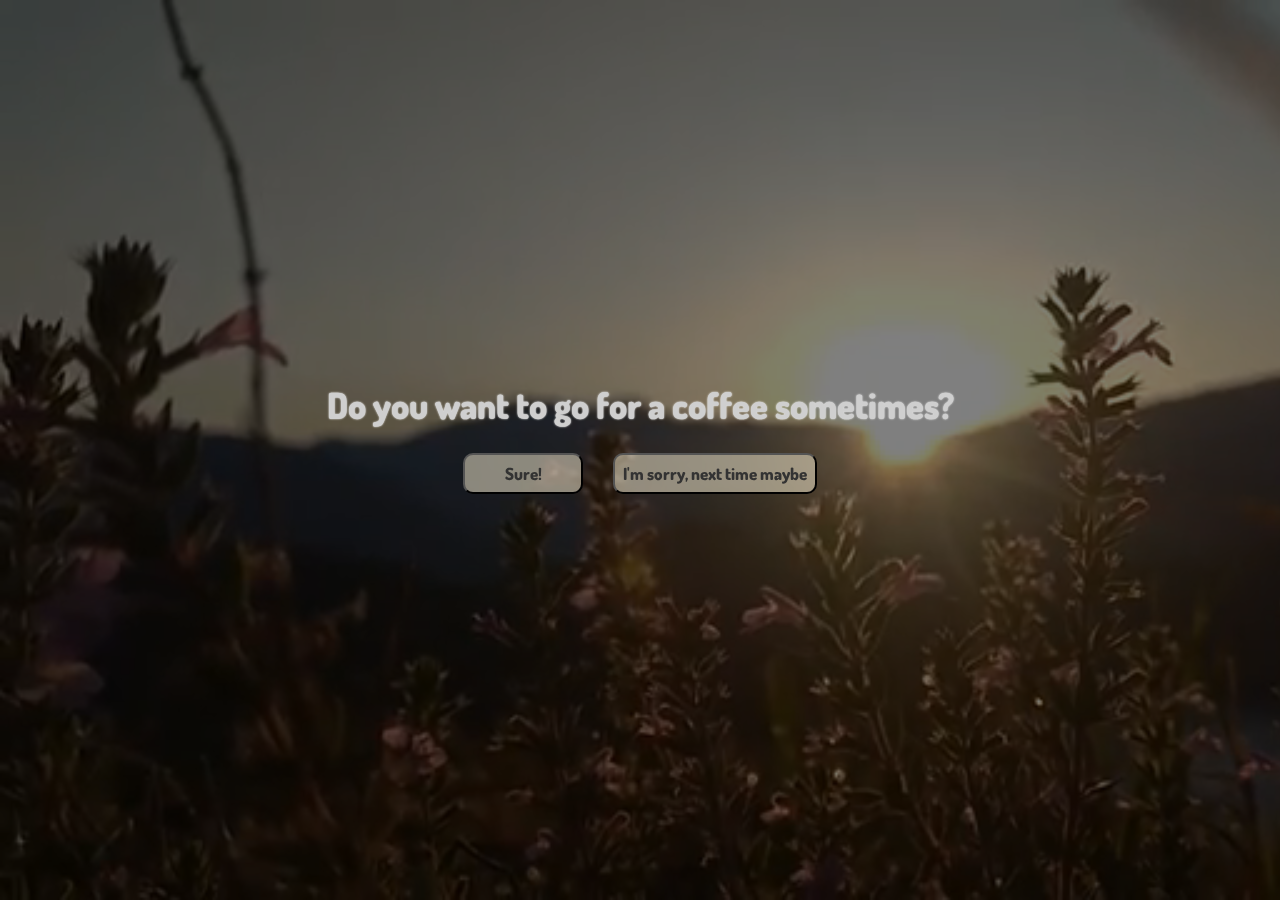
==== index.html @ 5ccd8be1 "first commit" ====
<!DOCTYPE html>
<html lang="en">
<head>
    <meta charset="UTF-8">
    <meta http-equiv="X-UA-Compatible" content="IE=edge">
    <meta name="viewport" content="width=device-width, initial-scale=1.0">
    <title>Hi</title>
    <style>
    @import url('https://fonts.googleapis.com/css2?family=Dosis&display=swap');

        body, p {
            padding: 0;
            margin: 0;
            font-size: 1.5em;
            color: rgb(207, 207, 207);
            text-shadow: 0 0 2px #fff;
            font-weight: bolder;
            font-family: 'Dosis', sans-serif;
        }

        .ans-section {
            margin: 2%;
        }

        a {
            text-decoration: none;
        }
    
        button {
            min-width: 120px;
            max-width: 100%;
            padding: 8px;
            border-radius: 10px;
            transition: .3s;
            margin: 2%;
            background-color: rgba(255, 246, 218,.5);
            font-weight: bolder;
            font-size: 0.7em;
            color: rgb(51, 51, 51);
            font-family: 'Dosis', sans-serif;
        }
        
        button:hover {
            cursor: pointer;
            background-color: rgba(255, 196, 69,.5);
            font-size: 0.65em;
        }

        .hero {
            display: flex;
            justify-content: center;
            align-items: center;
            text-align: center;
            background-color: rgba(0,0,0,.5);
            color: #fff;
            position: relative;
            min-height: 100vh;
            overflow: hidden;
        }

        .video{
            position: absolute;
            bottom: 0;
            left: 0;
            min-height: 100%;
            min-width: 100%;
            z-index: -9999;
        }
    </style>
</head>
<body>

    <div class="hero">
        <video class="video" src="videoplayback.mp4" autoplay muted loop></video>
        <div class="main-content">
            <p>Do you want to go for a coffee sometimes?</p>

            <div class="ans-section">

                <a href="text-me.html"><button>Sure!</button></a>
                
                <a href="#" id="btn-no">
                    <button>I'm sorry, next time maybe</button>
                </a>

            </div>    
        </div>
    </div>

    <script>
        //sets a random absolute position to a html element; receives the html element
        function moveElmRand(elm){
            elm.style.position ='absolute';
            elm.style.top = Math.floor(Math.random()*90)+'%';
            elm.style.left = Math.floor(Math.random()*90)+'%';
        }
        //get the #btn_test
        var btn_test = document.querySelector('#btn-no');

        //register to call moveElmRand() on mouseenter event to #btn_test
        btn_test.addEventListener('mouseenter', function(e){ moveElmRand(e.target);});
    </script>
    </body>
</html>
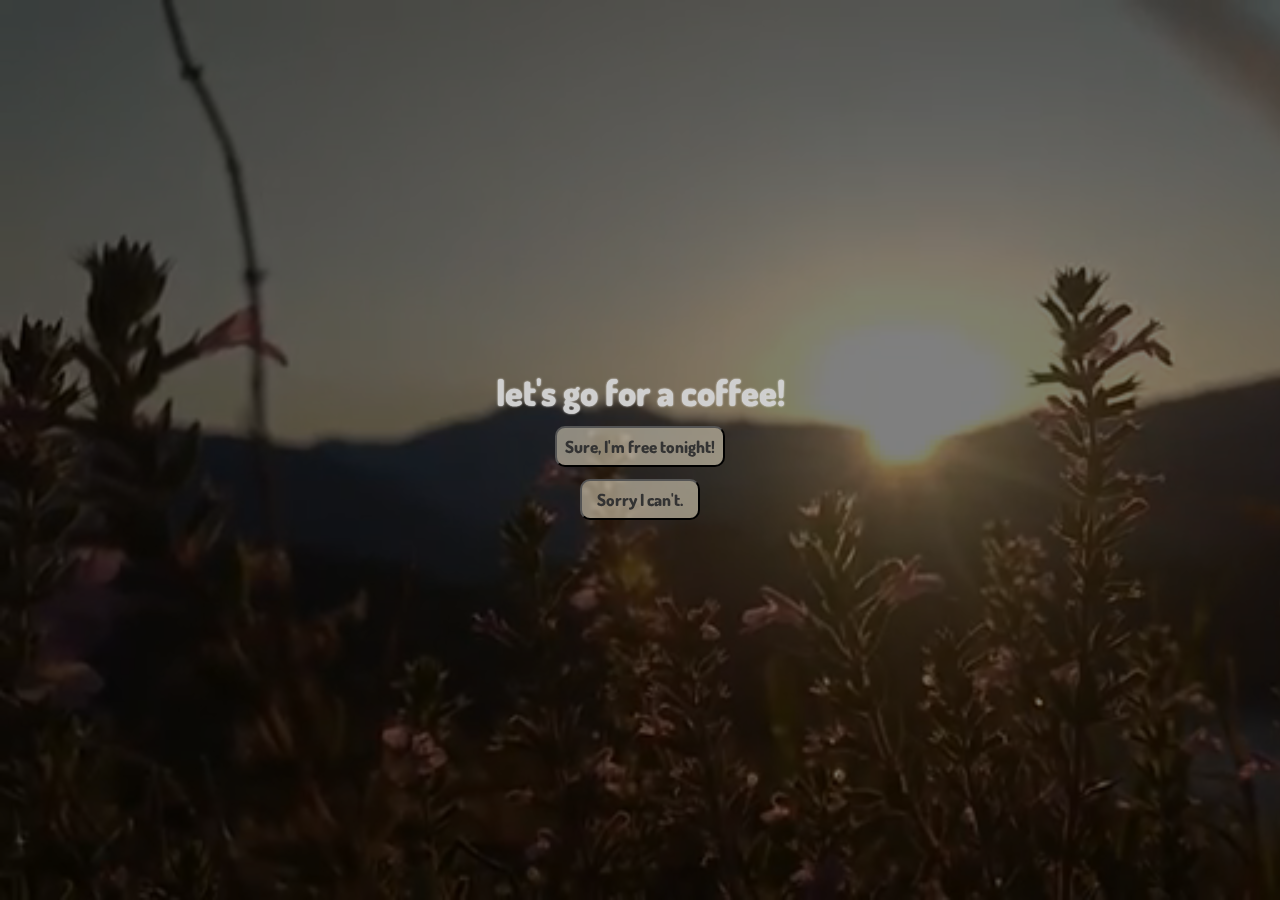
==== commit f003cd71: "Update index.html" ====
--- a/index.html
+++ b/index.html
@@ -73,14 +73,14 @@
     <div class="hero">
         <video class="video" src="videoplayback.mp4" autoplay muted loop></video>
         <div class="main-content">
-            <p>Do you want to go for a coffee sometimes?</p>
+            <p>let's go for a coffee!</p>
 
             <div class="ans-section">
 
-                <a href="text-me.html"><button>Sure!</button></a>
+                <a href="text-me.html"><button>Sure, I'm free tonight!</button></a>
                 
                 <a href="#" id="btn-no">
-                    <button>I'm sorry, next time maybe</button>
+                    <button>Sorry I can't.</button>
                 </a>
 
             </div>    
@@ -101,4 +101,4 @@
         btn_test.addEventListener('mouseenter', function(e){ moveElmRand(e.target);});
     </script>
     </body>
-</html>+</html>
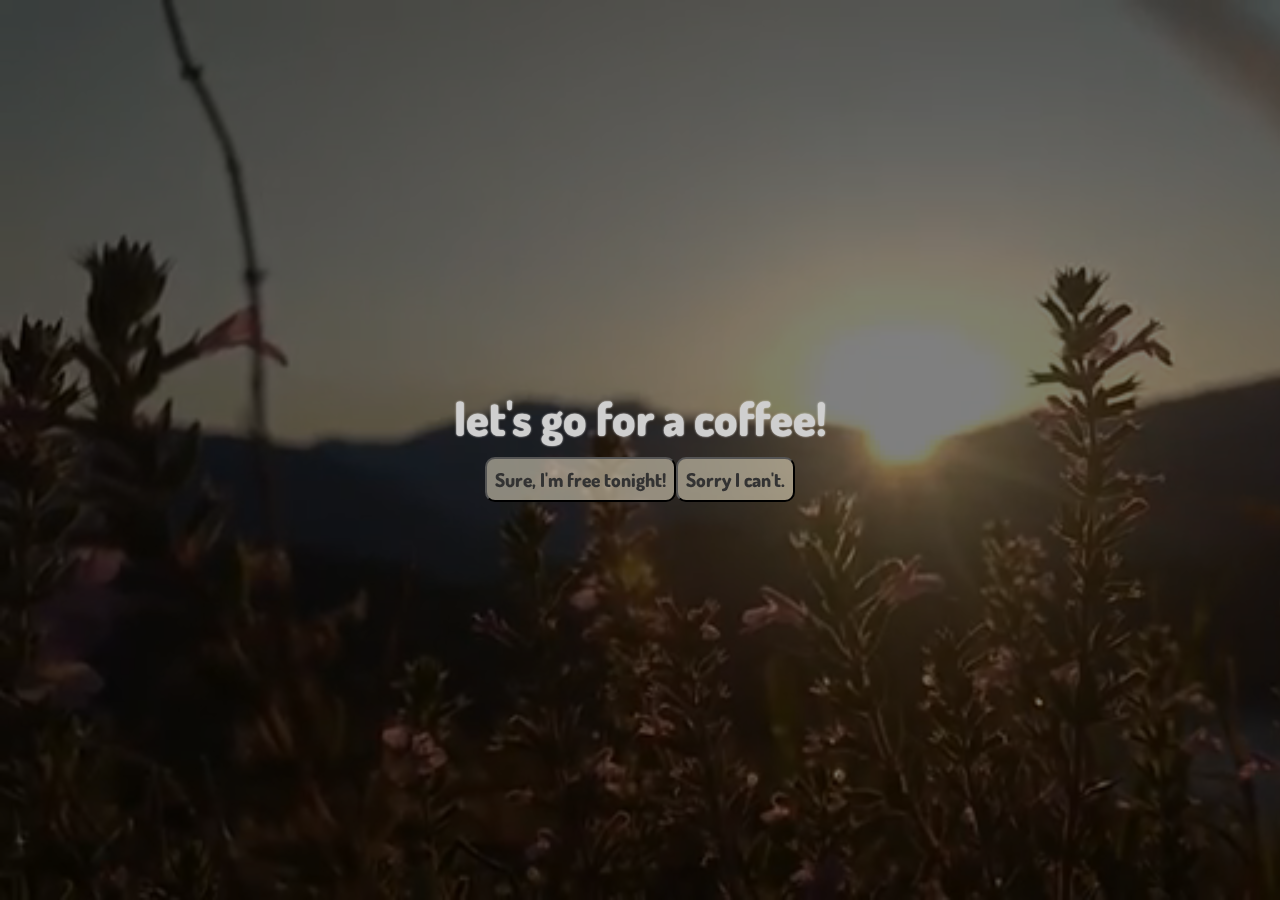
==== commit fd423b90: "fixing repo" ====
--- a/index.html
+++ b/index.html
@@ -5,68 +5,7 @@
     <meta http-equiv="X-UA-Compatible" content="IE=edge">
     <meta name="viewport" content="width=device-width, initial-scale=1.0">
     <title>Hi</title>
-    <style>
-    @import url('https://fonts.googleapis.com/css2?family=Dosis&display=swap');
-
-        body, p {
-            padding: 0;
-            margin: 0;
-            font-size: 1.5em;
-            color: rgb(207, 207, 207);
-            text-shadow: 0 0 2px #fff;
-            font-weight: bolder;
-            font-family: 'Dosis', sans-serif;
-        }
-
-        .ans-section {
-            margin: 2%;
-        }
-
-        a {
-            text-decoration: none;
-        }
-    
-        button {
-            min-width: 120px;
-            max-width: 100%;
-            padding: 8px;
-            border-radius: 10px;
-            transition: .3s;
-            margin: 2%;
-            background-color: rgba(255, 246, 218,.5);
-            font-weight: bolder;
-            font-size: 0.7em;
-            color: rgb(51, 51, 51);
-            font-family: 'Dosis', sans-serif;
-        }
-        
-        button:hover {
-            cursor: pointer;
-            background-color: rgba(255, 196, 69,.5);
-            font-size: 0.65em;
-        }
-
-        .hero {
-            display: flex;
-            justify-content: center;
-            align-items: center;
-            text-align: center;
-            background-color: rgba(0,0,0,.5);
-            color: #fff;
-            position: relative;
-            min-height: 100vh;
-            overflow: hidden;
-        }
-
-        .video{
-            position: absolute;
-            bottom: 0;
-            left: 0;
-            min-height: 100%;
-            min-width: 100%;
-            z-index: -9999;
-        }
-    </style>
+    <link rel="stylesheet" href="./style.css">
 </head>
 <body>
 
@@ -74,11 +13,8 @@
         <video class="video" src="videoplayback.mp4" autoplay muted loop></video>
         <div class="main-content">
             <p>let's go for a coffee!</p>
-
             <div class="ans-section">
-
                 <a href="text-me.html"><button>Sure, I'm free tonight!</button></a>
-                
                 <a href="#" id="btn-no">
                     <button>Sorry I can't.</button>
                 </a>
@@ -87,18 +23,6 @@
         </div>
     </div>
 
-    <script>
-        //sets a random absolute position to a html element; receives the html element
-        function moveElmRand(elm){
-            elm.style.position ='absolute';
-            elm.style.top = Math.floor(Math.random()*90)+'%';
-            elm.style.left = Math.floor(Math.random()*90)+'%';
-        }
-        //get the #btn_test
-        var btn_test = document.querySelector('#btn-no');
-
-        //register to call moveElmRand() on mouseenter event to #btn_test
-        btn_test.addEventListener('mouseenter', function(e){ moveElmRand(e.target);});
-    </script>
+    <script text="text/javascript" src="./script.js"></script>
     </body>
 </html>
--- a/style.css
+++ b/style.css
@@ -0,0 +1,92 @@
+@import url('https://fonts.googleapis.com/css2?family=Dosis&display=swap');
+
+body,
+p {
+    padding: 0;
+    margin: 0;
+    font-size: 1.7em;
+    color: rgb(207, 207, 207);
+    text-shadow: 0 0 2px #fff;
+    font-weight: bolder;
+    font-family: 'Dosis', sans-serif;
+}
+
+.main-content {
+    width: 500px;
+    display: flex;
+    flex-direction: column;
+    justify-content: center;
+    align-items: center;
+}
+
+.ans-section {
+    margin: 2%;
+    width: 100%;
+    display: flex;
+    justify-content: center;
+}
+
+h2 {
+    margin-bottom: 4%;
+    font-size: 1.7em;
+    transition: .2s;
+    letter-spacing: 5px;
+}
+h2:hover {
+    color: rgb(255, 196, 69);
+    transform: scale(.9);
+}
+a {
+    text-decoration: none;
+    color: #fff;
+}  
+
+button {
+    padding: 8px;
+    border-radius: 10px;
+    transition: .3s;
+    background-color: rgba(255, 246, 218, .5);
+    font-weight: bolder;
+    font-size: 0.7em;
+    color: rgb(51, 51, 51);
+    font-family: 'Dosis', sans-serif;
+}
+
+button:hover {
+    cursor: pointer;
+    background-color: rgba(255, 196, 69, .5);
+    transform: scale(.9);
+}
+
+.hero {
+    display: flex;
+    justify-content: center;
+    background-color: rgba(0, 0, 0, .5);
+    color: #fff;
+    position: relative;
+    height: 100vh;
+    overflow: hidden;
+}
+
+.video {
+    position: absolute;
+    bottom: 0;
+    left: 0;
+    min-height: 100%;
+    min-width: 100%;
+    z-index: -9999;
+}
+
+@media only screen and (max-width: 320px) {
+    h2 {
+        font-size: 18px;
+    }
+
+    .main-content {
+        font-size: 18px;
+    }
+
+    .main-content button {
+        padding: 8px;
+    }
+}